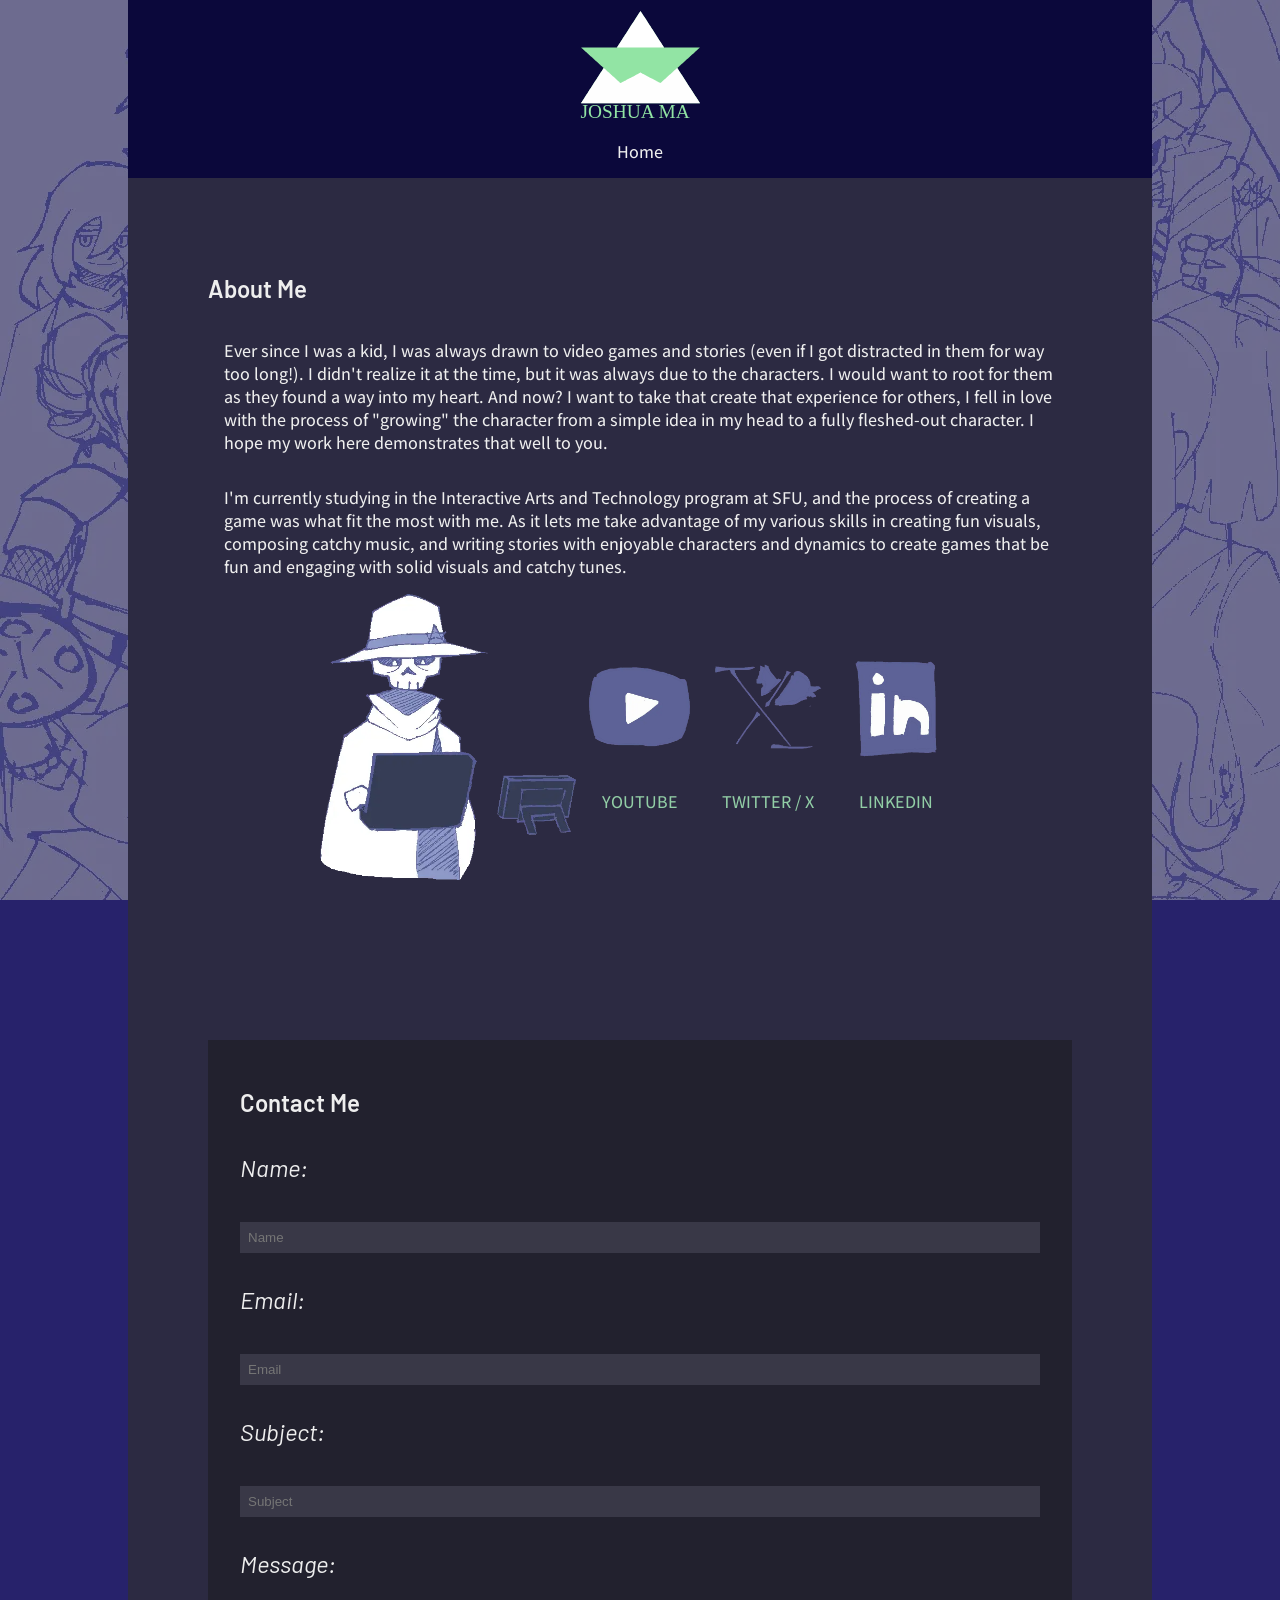
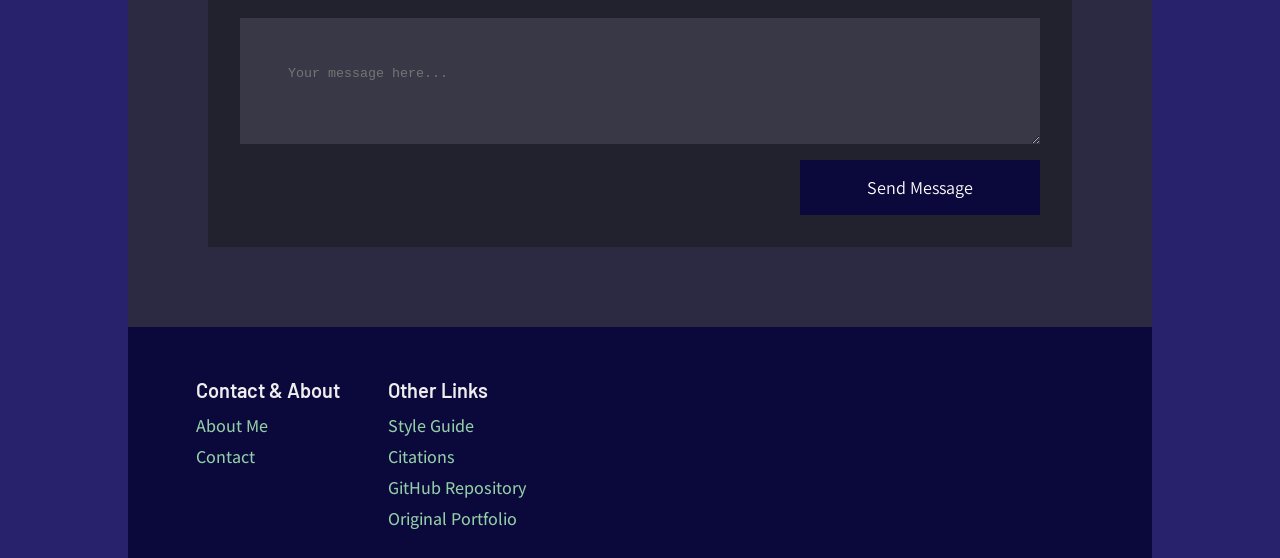
==== about.html @ 0be4963d "srcset images added ..." ====
<!DOCTYPE html>
<html lang="en">
<head>
  <meta charset="utf-8">
  <meta name="viewport" content="width=device-width, initial-scale=1.0">
  <title>About Me</title>
  <link href="css/main.css" rel="stylesheet"/>
  <link href = 'css/about.css' rel = 'stylesheet'/>
</head>

<body>
  <header>
      <div class = 'headerImg'>
        <a href = 'index.html'>
          <img src = 'assets/img/logo.svg' alt = "A logo for Joshua Ma's Portfolio."/>
        </a>
      </div>
  </header>

  <nav class = 'headerNav stickyHeader'>    
      <a href = 'index.html'>Home</a>     
  </nav>
  <main>
    <section class = 'aboutSection'>
      <h2>About Me</h2>
      <p>
        Ever since I was a kid, I was always drawn to video games and stories (even if I got distracted in them for way too long!). I didn't realize it at the time, but it was always due to the characters. I would want to root for them as they found a way into my heart.
        And now? I want to take that create that experience for others, I fell in love with the process of "growing" the character from a simple idea in my head to a fully fleshed-out character. I hope my work here demonstrates that well to you.
      </p>

      <p>
        I'm currently studying in the Interactive Arts and Technology program at SFU, and the process of creating a game was what fit the most with me. As it lets me take advantage of my various skills in creating fun visuals, composing catchy music, and
        writing stories with enjoyable characters and dynamics to create games that be fun and engaging with solid visuals and catchy tunes.
      </p>

      <div class = 'aboutTest'>
        <img tabindex = '0' class = 'zoomImg' src = 'assets/img/sona1.webp' srcset = 'assets/img/sona1_1x.webp 1x, assets/img/sona1_2x.webp 2x, assets/img/sona1_3x.webp 3x, assets/img/sona1_4x.webp 4x' alt = 'A drawing of my internet persona, a cloaked skeleton with a fedora.' 
        onclick = "openModal('modal1', 'A drawing of my internet persona, a cloaked skeleton with a fedora.')"
        onkeydown = "checkKey('modal1', 'A drawing of my internet persona, a cloaked skeleton with a fedora.', event)"/>
        <div id = 'modal1' class = 'modal' role = 'dialog' aria-label = 'A drawing of my internet persona, a cloaked skeleton with a fedora.' aria-modal = 'true'> <!-- Modal code referenced from https://www.w3schools.com/css/css3_images_modal.asp -->
          <button class="close" onclick = "closeModal('modal1')" aria-label = 'Close modal'>&times;</button>
          <img class = "modalImg" id = 'sona' src = 'assets/img/sona1.webp' srcset = 'assets/img/sona1_1x.webp 1x, assets/img/sona1_2x.webp 2x, assets/img/sona1_3x.webp 3x, assets/img/sona1_4x.webp 4x' alt = 'A drawing of my internet persona, a cloaked skeleton with a fedora.'>
          <div class="caption"></div>
        </div>

        <!-- Social Media -->
        <a href = 'https://www.youtube.com/channel/UCW20qaN8ankj3H3IFDOYJZw' target="_blank">
          <img class = 'zoomImg otherAccs' src = 'assets/img/yt.webp' srcset = 'assets/img/yt_1x.webp 1x, assets/img/yt_2x.webp 2x, assets/img/yt_3x.webp 3x, assets/img/yt_4x.webp 4x' alt = "The logo for YouTube."/>
          <p class = 'aboutTxt'>YOUTUBE</p>
        </a>
        <a href = 'https://twitter.com/LuggiLGH' target="_blank">
          <img class = 'zoomImg otherAccs' src = 'assets/img/twit.webp' srcset = 'assets/img/twit_1x.webp 1x, assets/img/twit_2x.webp 2x, assets/img/twit_3x.webp 3x, assets/img/twit_4x.webp 4x' alt = "The logo for Twitter."/>
          <p class = 'aboutTxt'>TWITTER / X</p>
        </a>
        <a href = 'https://www.linkedin.com/in/joshua-ma-0a4708223/' target="_blank">
          <img class = 'zoomImg otherAccs' src = 'assets/img/ln.webp' srcset = 'assets/img/ln_1x.webp 1x, assets/img/ln_2x.webp 2x, assets/img/ln_3x.webp 3x, assets/img/ln_4x.webp 4x' alt = "The logo for LinkedIn."/>
          <p class = 'aboutTxt'>LINKEDIN</p>
        </a>
      </div>
    </section>

    <section class = 'aboutSection' id = 'contact'>
      <section class = 'contactSection'>
        <h2>Contact Me</h2>
          <form class = 'textForm'>
              <label for = 'name'><h3>Name:</h3></label>
              <input type = 'text' id = 'name' name = 'name' placeholder = 'Name'>

              <label for = 'email'><h3>Email:</h3></label>
              <input type = 'email' id = 'email' name = 'email' placeholder = 'Email'>

              <label for = 'subject'><h3>Subject:</h3></label>
              <input type = 'text' id = 'subject' name = 'subject' placeholder = 'Subject'>

              <label for = 'message'><h3>Message:</h3></label>
              <textarea id = 'message' name = 'message' placeholder = 'Your message here...'></textarea>

              <button type = 'submit'>Send Message</button>
          </form>
        </section>
      </section>
    </main>

    <div class = 'bgContainer' aria-hidden = 'true'>
      <div class = 'scrollBGLEFT'></div>
      <div class = 'scrollBGRIGHT'></div>
    </div>

  <script src = 'js/script.js'></script>

  <footer>
      <div class = 'navFooter'>
          <div class = 'footerSection'>
              <h4>Contact & About</h4>
              <a href="./about.html">About Me</a>
              <a href="./about.html#contact">Contact</a>
          </div>

          <div class = 'footerSection'>
              <h4>Other Links</h4>
              <a href = './StyleGuide.html'>Style Guide</a>
              <a href = './StyleGuide.html#citation'>Citations</a>
              <a href = 'https://github.com/LuggiLGH/P03'>GitHub Repository</a>
              <a href = 'https://joshua-luggi.webflow.io/'>Original Portfolio</a>
          </div>
      </div>
  </footer>
</body>
</html>
---- css/main.css ----
/*
  P03 - Style Sheet
*/

@import url('https://fonts.googleapis.com/css2?family=Barlow:ital,wght@0,100;0,200;0,300;0,400;0,500;0,600;0,700;0,800;0,900;1,100;1,200;1,300;1,400;1,500;1,600;1,700;1,800;1,900&family=Roboto:ital,wght@0,100..900;1,100..900&display=swap'); /* Heading Fonts */

@import url('https://fonts.googleapis.com/css2?family=Roboto:ital,wght@0,100..900;1,100..900&display=swap'); /* Subtitle Fonts */

@import url('https://fonts.googleapis.com/css2?family=Assistant:wght@200..800&display=swap'); /* Body Fonts */

/*
  GENERAL / TXT
*/

html {
  background: #27226b;
  overflow-x: hidden;
}

header {
  background-color: #0b083b;
  color:#b0b0b0;
  margin: 0;

  display: flex;
  align-items: center;
}

.headerImg {
  width: 100%;
  display: block;
}

.headerImg img {
  width: 125px;
  height: 5%;

  display: block;
  margin: 0 auto;

  opacity: 1;
  transition-property: opacity;
  transition-duration: 0.5s;
}

.headerImg img:hover {
  opacity: 0.5;
}

header h1, p {
  margin: 0;
  padding: 1rem;
}

body {
  background-color: #2c2a42;
  color: #EEEEEE;
  max-width: 80vw;

  margin: 0 auto;
}

footer {
  background-color: #0b083b;
  color:#b0b0b0;
  margin: 0;  
}

.element {
  padding-bottom: 2rem;
  border-top-width: 0.15rem;
  border-top-style: solid;
  border-top-color: black;

  margin: 5rem;
}

/* 
  TEXT ELEMENTS -------------------
*/

h1, h2, h3, h4 {
  z-index: 1;
}

h1 {
  font-family: 'Barlow', sans-serif;
  text-transform: uppercase;
  font-weight: 800;
}

h2 {
  font-family: 'Barlow', sans-serif;
  font-weight: 600;
  margin-top: 1rem; 
}

h3 {
  font-family: 'Barlow', sans-serif;
  font-weight: 400;
  font-size: 24px;
  font-style: italic;
  margin-top: 1rem;
}

h4 {
  font-family: 'Barlow', sans-serif;
  font-weight: 600;
  font-size: 20px;
}

p, a, figcaption, ul, li {
  font-family: 'Assistant', sans-serif;
  font-size: 18px;
  font-weight: 500;
}

nav a:hover, nav a:focus {
  text-decoration: none;
}

code {
  background-color: #525863;
  
  padding: 2rem;
  display: block;
}

a {
  color: #92cea6;
  text-decoration: none;

  transition-duration: 0.5s;
  transition-property: color;
}

a:hover {
  color:#fda358;
}


/*
  BACKGROUND (cited from https://css-tricks.com/books/fundamental-css-tactics/infinite-scrolling-background-image/)
*/

.bgContainer {
  position: fixed;
  top: 0;
  left: 0;
  width: 100vw;
  height: 100vh;

  z-index: -1;
  opacity: 0.5;
}

.scrollBGLEFT, .scrollBGRIGHT {
  position: absolute;
  width: 100vw;
  height: 100vh;
  animation: slide 45s linear infinite;

  background-size: 100% auto;
}

.scrollBGLEFT {
  background: url('../assets/img/bannerLeft.webp') repeat-y;

  background-position-x: left;
  background-position-y: 0;
}
  
.scrollBGRIGHT {
  background: url('../assets/img/bannerRight.webp') repeat-y;
  
  background-position-x: right;
  background-position-y: 0;
}

@keyframes slide {
  0% {
    background-position-y: 0;
  }
  100% {
    background-position-y: -1500px;
  }
}

/* 
  INTERACTIVE ELEMENTS -------------------
*/

/* actual button */
button {
  padding: 1rem;
  color: #FFFF;
  background-color: #0b083b;
  border: none;
  text-decoration: none;
  transition-property: background-color; 
  transition-duration: 0.5s;

  cursor: pointer;

  font-family: 'Assistant', sans-serif;
  font-size: 18px;
  font-weight: 400;
}

/* Styling for the navigation button */

.button {
  display: inline-block;
  padding: 0.5rem;
  color: #FFFF;
  background-color: #0b083b;
  text-decoration: none;
  transition-property: background-color; 
  transition-duration: 0.5s;
}

.button:hover {
  color: #0b083b;
  background-color: #6fe4b7;
  transition-property: background-color;
}

.button.active {
  display: inline-block;
  padding: 0.5rem;
  color: #0b083b;
  background-color: #6fe4b7;
  text-decoration: none;
  transition-property: background-color; 
  transition-duration: 0.5s;
}

.headerNav {
  background-color: #0b083b;
  display: flex;
  justify-content: center;
}

.headerNav a {
  text-decoration: none;
  color: #EEE;
  padding: 15px;
  text-align: center;
  transition-property: background-color; 
  transition-duration: 0.5s;
}

.headerNav a:hover {
  color: #0b083b;
  background-color: #6fe4b7;
}

.stickyHeader {
    display: flex;
    justify-content: center;

    position: sticky;
    top: 0;

    z-index: 999;
}

.navFooter {
    display: flex;
    flex-wrap: wrap;
    flex-direction: row;
    align-items: flex-start;
    gap: 48px;

    width: 100%;

    margin: 0 auto;
    padding: 1rem 4.24rem;
    height: fit-content;
}

.footerSection {
    display: flex;
    flex-direction: column;
    margin: 0.5rem 0;
}

.footerSection h4 {
  color: #EEE;
  margin-bottom: 0.5rem;
}

.footerSection a {
  margin: 0.25rem 0;
}

/* 
  COMBINED ELEMENTS -------------------
*/

.zoomImg {
  max-width: 20vw;
  width: 100%;

  transition-duration: 1s;
  cursor: pointer; /* cursor pulled from https://www.w3schools.com/cssref/tryit.php?filename=trycss_cursor */
}

.zoomImg:hover {
  transform:scale(1.05);
}

.zoomImg:focus {
  transform:scale(1.05);
}

.modal { /* MODAL IMAGE Referenced from https://www.w3schools.com/css/css3_images_modal.asp */
  display: none;
  position: fixed;
  z-index: 1000;
  left: 0;
  top: 0;
  width: 100%;
  height: 100%;
  background-color: rgba(0, 0, 0, 0.8);
  align-items: center;
  justify-content: center;
  transition: opacity 0.5s ease;
}

/* Modal content (image) */
.modalImg {
  position: relative;

  width: auto;
  height: auto;
  max-width: 70%;
  max-height: 70%;

  border-radius: 5px;
  overflow: hidden;
}

.modal.show {
  display: flex;
  opacity: 1;
}

/* Close button */
.close {
  position: absolute;
  top: 3rem;
  right: 3rem;
  color: #ffffff;
  font-size: 60px;
  font-weight: bold;
  cursor: pointer;

  border-color: transparent;
  background-color: transparent;

  transition-duration: 0.5s;
  transition-property: color;
}

.close:hover {
  color: #e78585;
  background-color: transparent;
}

/* Caption of modal image */
.caption {
  font-family: 'Roboto', sans-serif;
  position: absolute;
  bottom: 10rem;
  width: 100%;
  text-align: center;
  color: #ffffff;
  font-size: 24px;
}

/* Project Pages */

.projectInfo, .projectOverview {
  margin: 5rem;
  flex-wrap: wrap;
}

.projectOverview {
  display: grid;
  grid-template-columns: 1fr 1fr;
  gap: 1rem;
}

.projectSection {
  grid-column: 1;
}

.figureSection {
  grid-column: 2;
}

.figureSection .zoomImg {
  max-width: 50vw;
}


@media screen and (max-width: 1275px) {
  body {
    align-items: center;
  }

  .projectOverview {
    grid-template-columns: 1fr; /* Turn into ONE column */
  }

  .projectSection, .figureSection {
    grid-column: 1;
  }

  .figureSection .zoomImg {
    max-width: 100%;
  }
}

/* Style Guide */
.stylesheet h2 {
  margin: 5rem;
}

.element h2 {
  margin: 0;
} 

/* GENERAL RESPONSIVENESS */
@media screen and (max-width: 1000px) {
  body {
    justify-content: center;
    align-items: center;
  }

  h1, h2 {
    text-align: center;
  }

  .gameCover {
    align-items: center;
  }
}

.hamburger {
  display: none;
  cursor: pointer;
  margin: 0;
}

.bar {
  display: block;
  width: 25px;
  height: 3px; 
  margin: 5px auto;
  background-color: white;
}

@media screen and (max-width: 1000px) { /* Hamburger Code referenced from: https://www.youtube.com/watch?v=flItyHiDm7E & https://www.w3schools.com/howto/tryit.asp?filename=tryhow_js_topnav*/ 
  .hamburger {
    display: block;
  }

  .hamburger.active .bar:nth-child(2) {
    opacity: 0;
  }

  .hamburger.active .bar:nth-child(1) {
    transform: translateY(8px) rotate(45deg);
  }

  .hamburger.active .bar:nth-child(3) {
    transform: translateY(-8px) rotate(-45deg);
  }

  .headerNav {
    gap: 0;
    flex-direction: column;

    text-align: center;
    
    top: 0;
  }

  .headerNav.active {
    transform: translateY(0);
  }

  .headerNav a {
    display: none;
  }

  .headerNav.active a {
    display: block;
  }

  .stickyHeader {
    top: 0;
  }
}
---- css/about.css ----
/* About Page */
.contactSection {
  background-color: #22212e;
  padding: 2rem;
}

.textForm {
  display: flex;
  flex-direction: column;
  gap: 1rem;
}

.textForm input {
  padding: 0.5rem;
  background-color: #393847;
  color: #EEE;
  border: none;
}

.textForm textarea {
  padding: 3rem;
  background-color: #393847;
  color: #EEE;
  border: none;
}

.textForm button {
  width: 30%;
  align-self: flex-end;
}

.aboutTest {
  display: flex;
  margin: 0 auto;
  align-items: center;
  justify-content: center;
}

.aboutTest img {
  max-width: 20vw;
}

.aboutTest a {
    display: flex;
    justify-content: center;
    align-items: center;
    flex-direction: column;
}

.aboutTest a img {
    max-width: 10vw;
}

.aboutSection {
    padding: 5rem;
}

.aboutTxt {
    align-self: center;
}
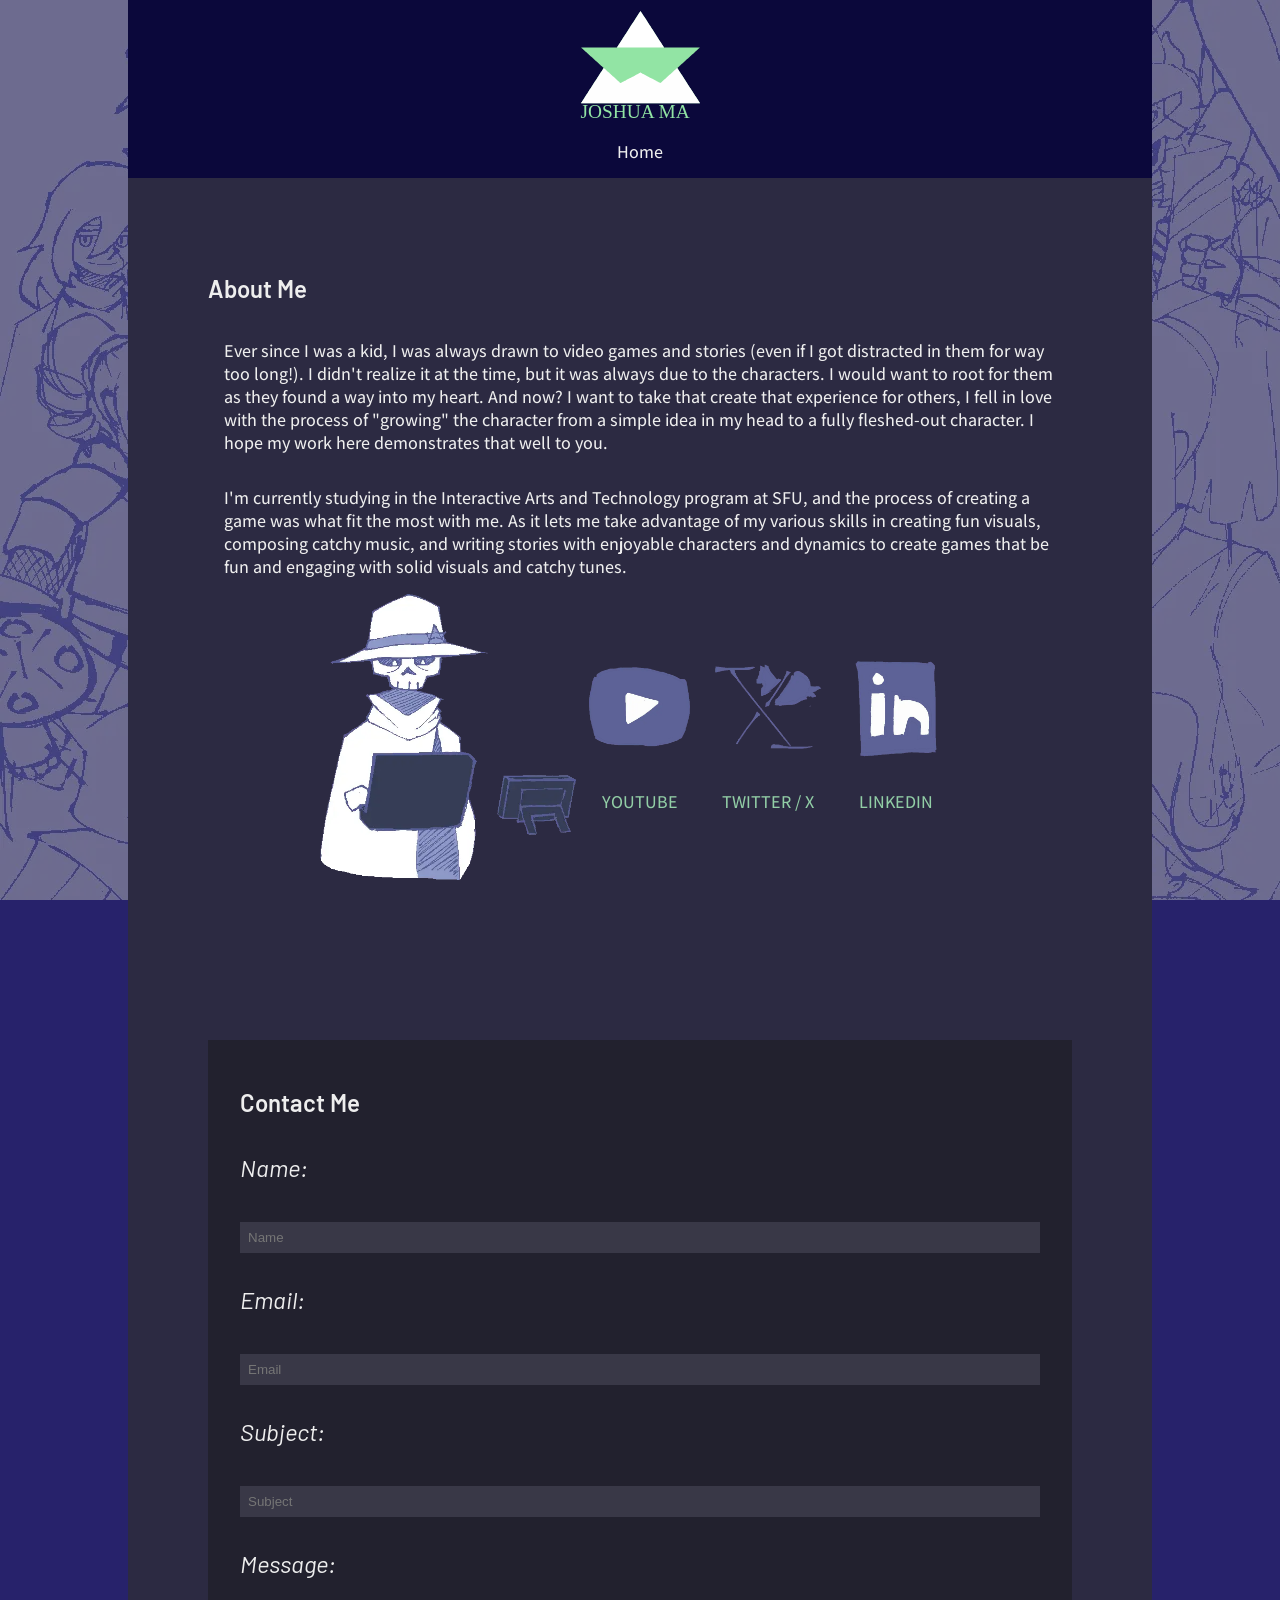
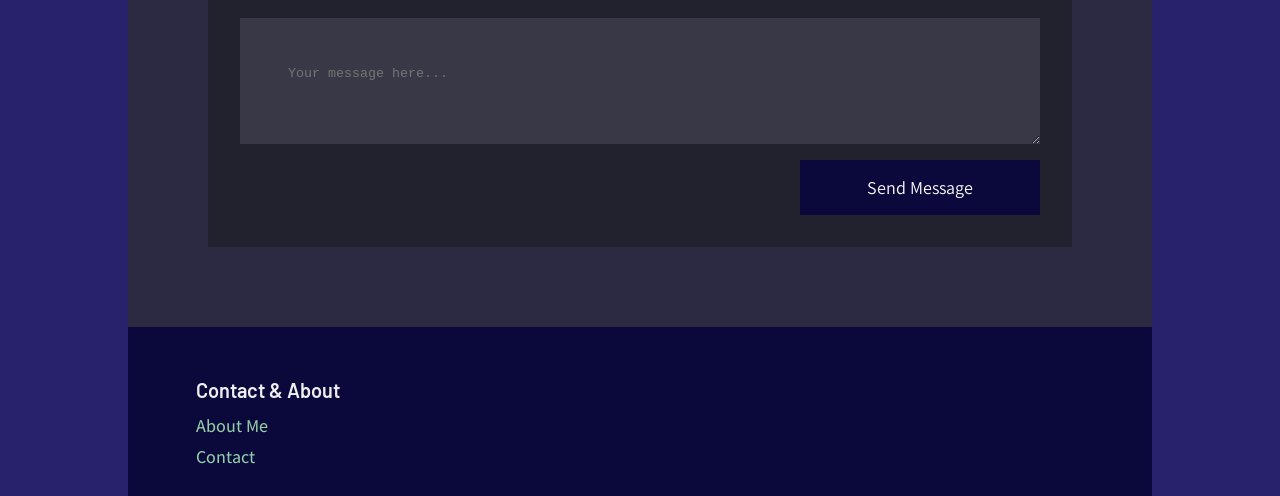
==== commit 26db94ce: "portfolio update, removed unnescessary links" ====
--- a/about.html
+++ b/about.html
@@ -6,9 +6,11 @@
   <title>About Me</title>
   <link href="css/main.css" rel="stylesheet"/>
   <link href = 'css/about.css' rel = 'stylesheet'/>
+  <link rel="icon" type="image/x-icon" href="assets/img/favicon.webp">
 </head>
 
 <body>
+  <div class = 'wrapper'>
   <header>
       <div class = 'headerImg'>
         <a href = 'index.html'>
@@ -52,7 +54,7 @@
           <img class = 'zoomImg otherAccs' src = 'assets/img/twit.webp' srcset = 'assets/img/twit_1x.webp 1x, assets/img/twit_2x.webp 2x, assets/img/twit_3x.webp 3x, assets/img/twit_4x.webp 4x' alt = "The logo for Twitter."/>
           <p class = 'aboutTxt'>TWITTER / X</p>
         </a>
-        <a href = 'https://www.linkedin.com/in/joshua-ma-0a4708223/' target="_blank">
+        <a href = 'https://www.linkedin.com/in/luggi-joshuama/' target="_blank">
           <img class = 'zoomImg otherAccs' src = 'assets/img/ln.webp' srcset = 'assets/img/ln_1x.webp 1x, assets/img/ln_2x.webp 2x, assets/img/ln_3x.webp 3x, assets/img/ln_4x.webp 4x' alt = "The logo for LinkedIn."/>
           <p class = 'aboutTxt'>LINKEDIN</p>
         </a>
@@ -95,15 +97,8 @@
               <a href="./about.html">About Me</a>
               <a href="./about.html#contact">Contact</a>
           </div>
-
-          <div class = 'footerSection'>
-              <h4>Other Links</h4>
-              <a href = './StyleGuide.html'>Style Guide</a>
-              <a href = './StyleGuide.html#citation'>Citations</a>
-              <a href = 'https://github.com/LuggiLGH/P03'>GitHub Repository</a>
-              <a href = 'https://joshua-luggi.webflow.io/'>Original Portfolio</a>
-          </div>
       </div>
   </footer>
+  </div>
 </body>
 </html>
--- a/css/main.css
+++ b/css/main.css
@@ -15,6 +15,10 @@
 html {
   background: #27226b;
   overflow-x: hidden;
+}
+
+.wrapper {
+  overflow-x: clip;
 }
 
 header {
@@ -355,8 +359,6 @@
   font-size: 60px;
   font-weight: bold;
   cursor: pointer;
-
-  border-color: transparent;
   background-color: transparent;
 
   transition-duration: 0.5s;
--- a/css/about.css
+++ b/css/about.css
@@ -1,60 +1 @@
-/* About Page */
-.contactSection {
-  background-color: #22212e;
-  padding: 2rem;
-}
-
-.textForm {
-  display: flex;
-  flex-direction: column;
-  gap: 1rem;
-}
-
-.textForm input {
-  padding: 0.5rem;
-  background-color: #393847;
-  color: #EEE;
-  border: none;
-}
-
-.textForm textarea {
-  padding: 3rem;
-  background-color: #393847;
-  color: #EEE;
-  border: none;
-}
-
-.textForm button {
-  width: 30%;
-  align-self: flex-end;
-}
-
-.aboutTest {
-  display: flex;
-  margin: 0 auto;
-  align-items: center;
-  justify-content: center;
-}
-
-.aboutTest img {
-  max-width: 20vw;
-}
-
-.aboutTest a {
-    display: flex;
-    justify-content: center;
-    align-items: center;
-    flex-direction: column;
-}
-
-.aboutTest a img {
-    max-width: 10vw;
-}
-
-.aboutSection {
-    padding: 5rem;
-}
-
-.aboutTxt {
-    align-self: center;
-}+ .contactSection{background-color:#22212e;padding:2rem}.textForm{display:flex;flex-direction:column;gap:1rem}.textForm input{padding:.5rem;background-color:#393847;color:#EEE;border:none}.textForm textarea{padding:3rem;background-color:#393847;color:#EEE;border:none}.textForm button{width:30%;align-self:flex-end}.aboutTest{display:flex;margin:0 auto;align-items:center;justify-content:center}.aboutTest img{max-width:20vw}.aboutTest a{display:flex;justify-content:center;align-items:center;flex-direction:column}.aboutTest a img{max-width:10vw}.aboutSection{padding:5rem}.aboutTxt{align-self:center}
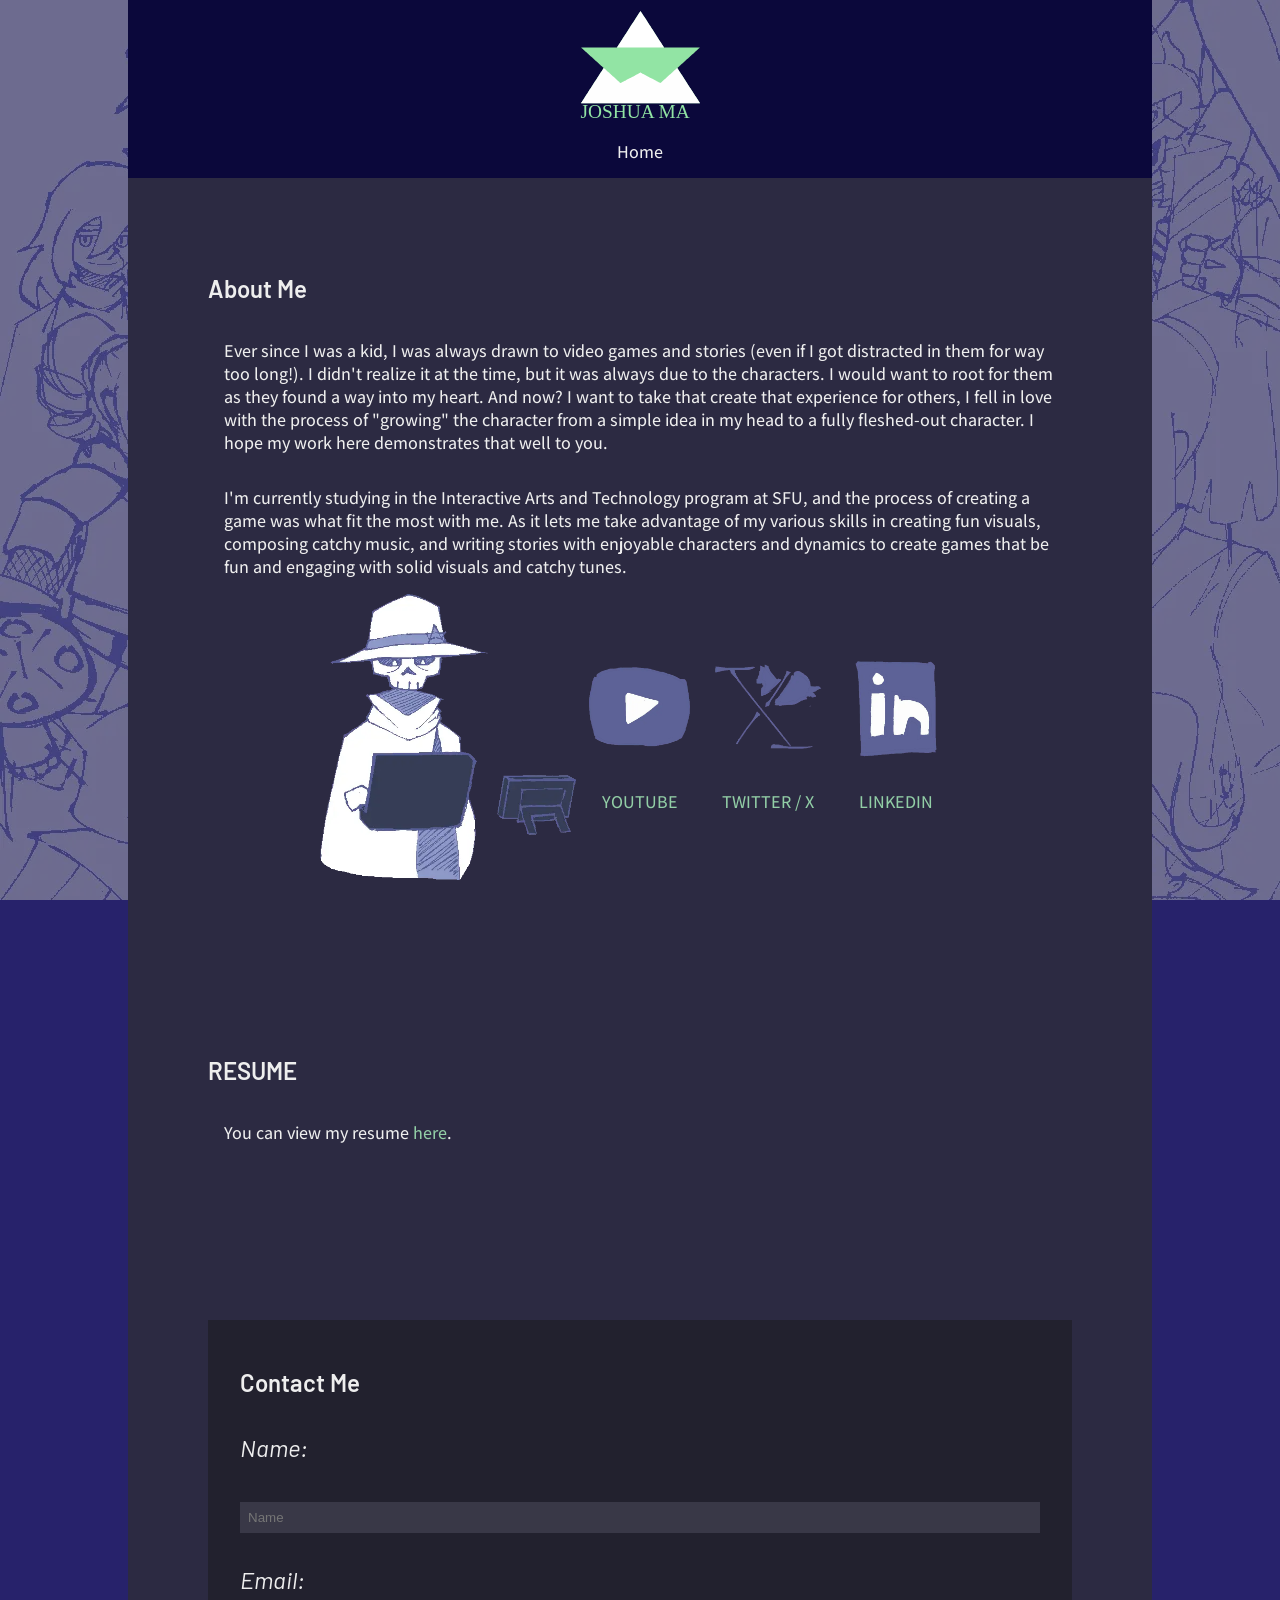
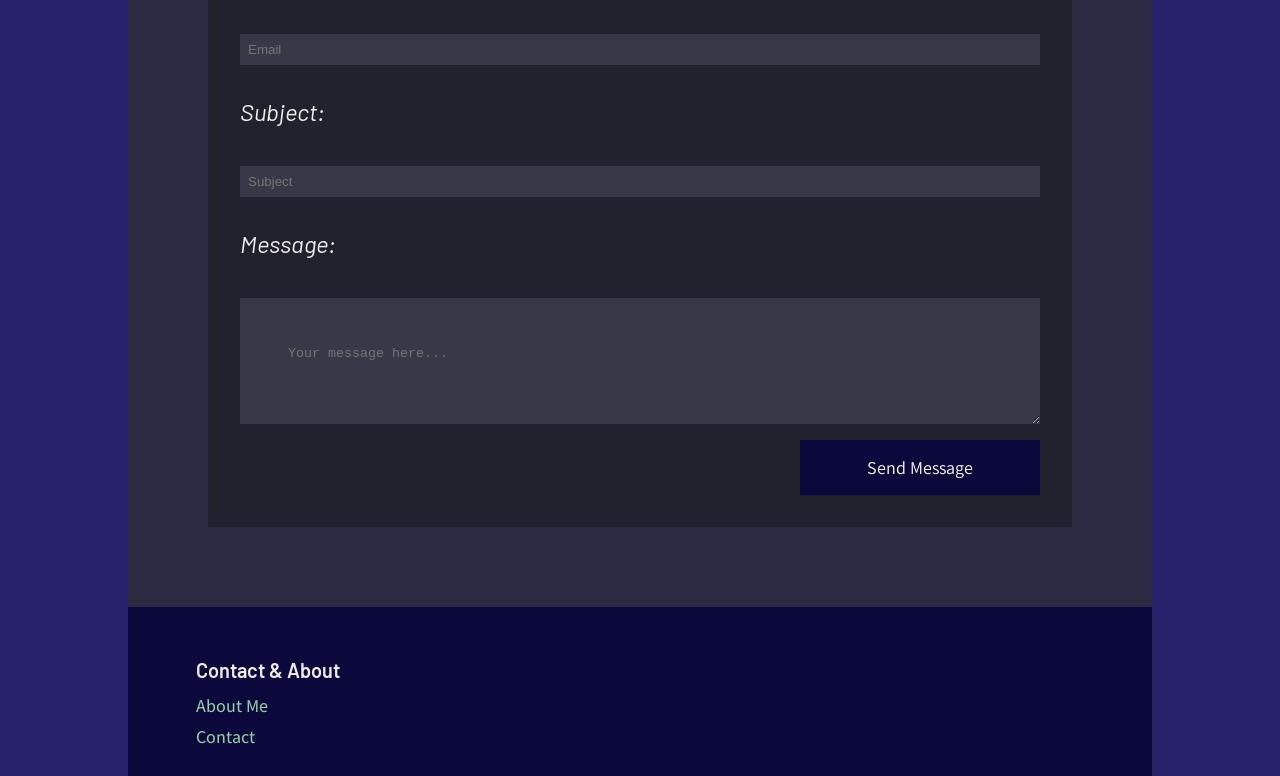
==== commit 269cd1f3: "resume" ====
--- a/about.html
+++ b/about.html
@@ -61,6 +61,13 @@
       </div>
     </section>
 
+    <section class = 'aboutSection'>
+      <h2>RESUME</h2>
+      <p>
+        You can view my resume <a href = 'H:\document\339\P03\assets\game_design_resume.pdf' target = '_blank'>here</a>.
+      </p>
+    </section>
+
     <section class = 'aboutSection' id = 'contact'>
       <section class = 'contactSection'>
         <h2>Contact Me</h2>
--- a/css/main.css
+++ b/css/main.css
@@ -304,6 +304,8 @@
 
 .zoomImg {
   max-width: 20vw;
+  max-height: 60vh;
+  height: auto;
   width: 100%;
 
   transition-duration: 1s;
